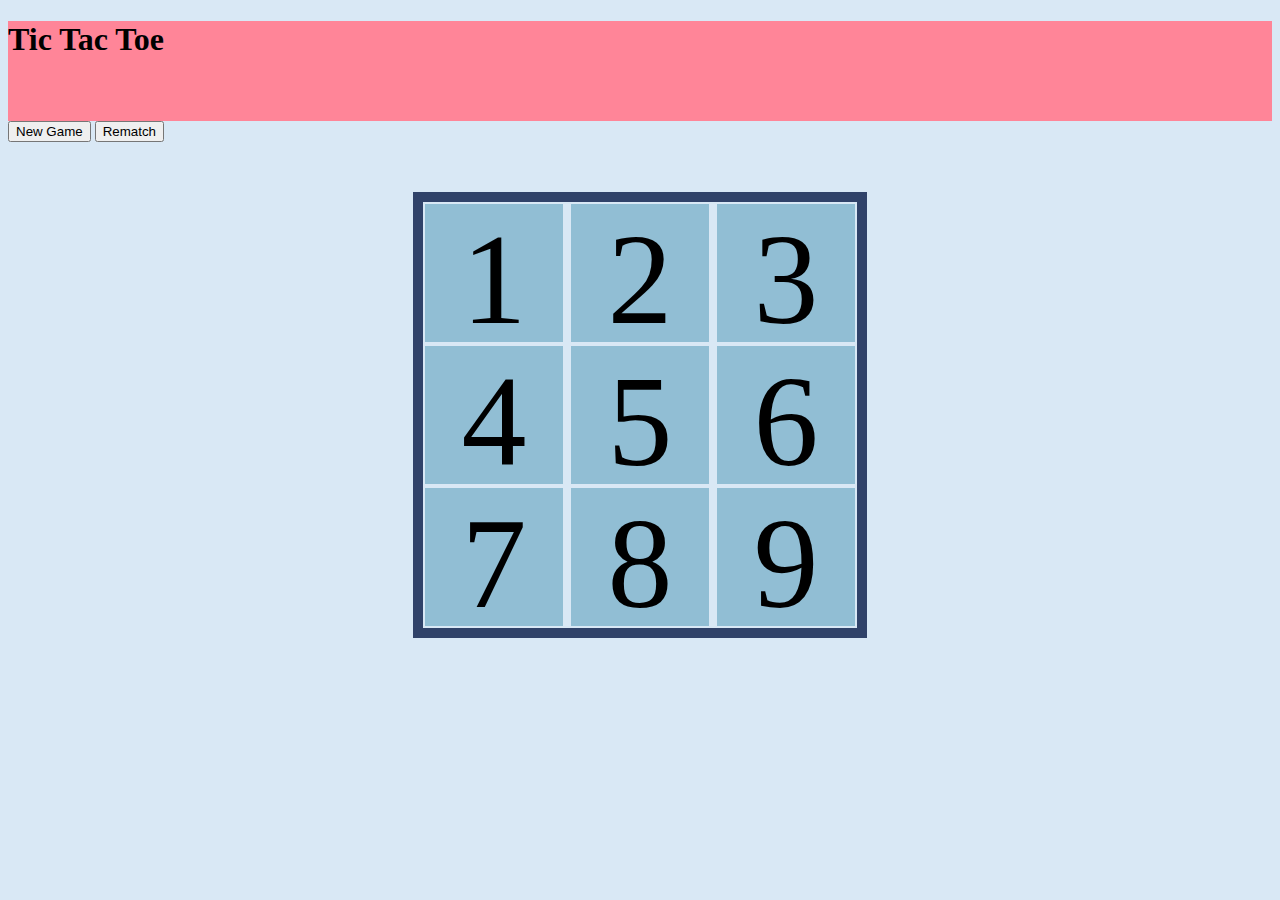
==== TicTacToe.html @ 14729aad "This is my first commit" ====
<!DOCTYPE html> 

<html>

<head>
	<link rel="stylesheet" type="text/css" href="style.css" />
</head>

<body>

<header>
	<h1>Tic Tac Toe</h1>
</header>

<input type="button" id="btn1" value="New Game" onclick="playNewGame()" />

<input type="button" id="btn2" value="Rematch" onclick="playRematch()" />

<div class="gameContainer">
		<div class="sqr" id="sqr1">1</div>
		<div class="sqr" id="sqr2">2</div>
		<div class="sqr" id="sqr3">3</div>
		<div class="clear"></div>

		<div class="sqr" id="sqr4">4</div>
		<div class="sqr" id="sqr5">5</div>
		<div class="sqr" id="sqr6">6</div>
		<div class="clear"></div>

		<div class="sqr" id="sqr7">7</div>
		<div class="sqr" id="sqr8">8</div>
		<div class="sqr" id="sqr9">9</div>
		<div class="clear"></div>

</div>

</body>

</html>
---- style.css ----
header {
	font: 50px, black, Helvetica;
	background-color: #FF8598;
	width: 100%;
	height: 100px;

}

h1 {
	font: 80px, black, Trebuchet;
}



.sqr {
	background-color: #91BED4;
	margin: 2px;
	width: 138px;
	height: 138px;
	text-align: center;
	display: inline-block;
	font-size: 130px;
}

.gameContainer {
	border: 10px solid #304269;
	width: 434px;
	height: auto;
	margin: 0 auto;
	margin: 50px auto 0 auto;
	position: relative;

}
body {
	background-color: #D9E8F5;
}


.style {clear:both;}

.row1 {
	display: inline-block;
}
.row2 {
	display: inline-block;
	
}
.row3 {
	display: inline-block;
	
}
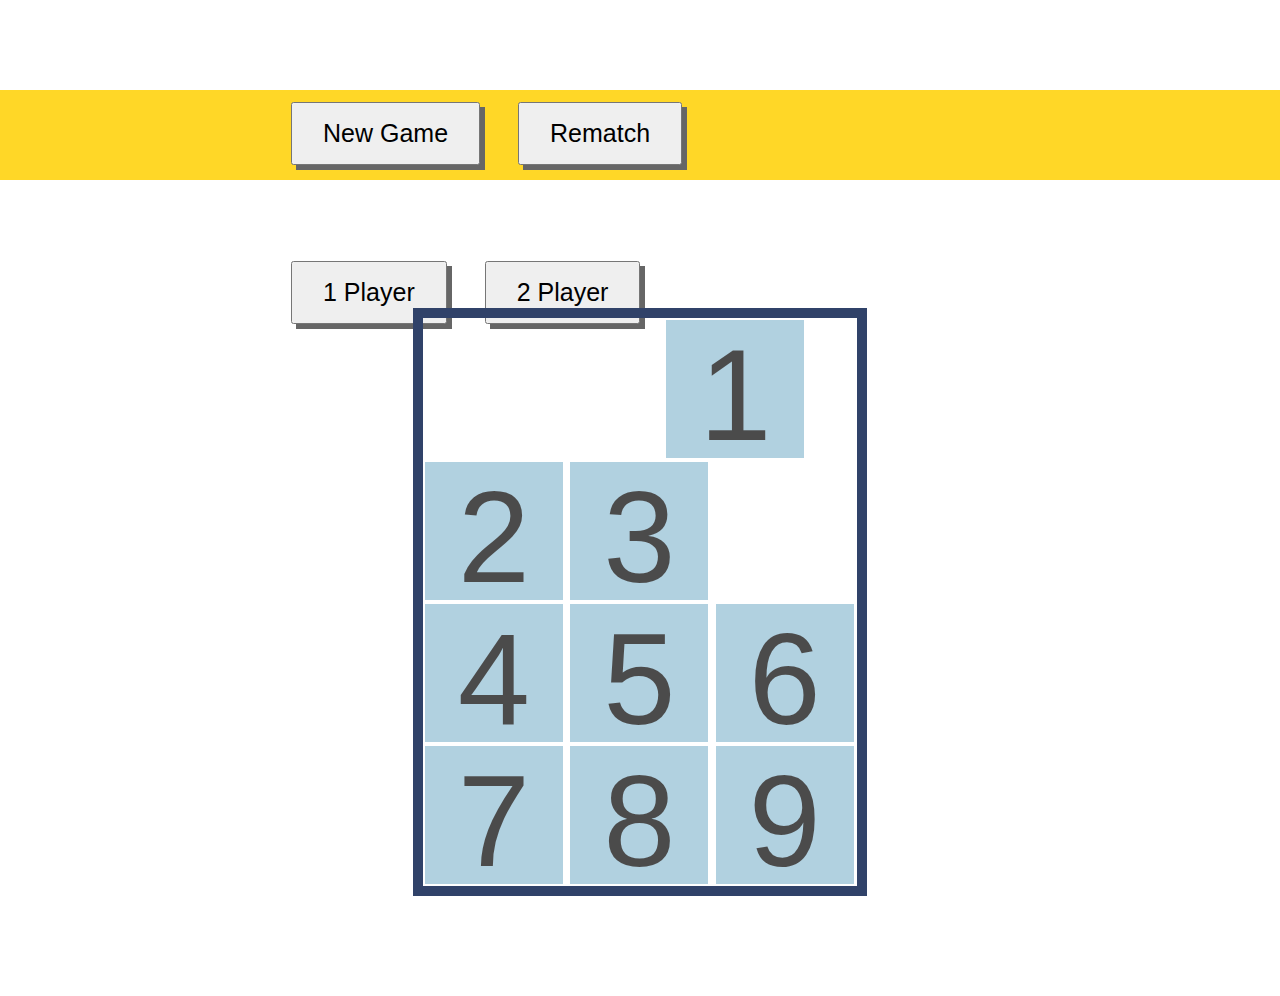
==== commit 6ad663b5: "This is a awesome commit." ====
--- a/TicTacToe.html
+++ b/TicTacToe.html
@@ -7,14 +7,18 @@
 </head>
 
 <body>
-
-<header>
-	<h1>Tic Tac Toe</h1>
-</header>
-
-<input type="button" id="btn1" value="New Game" onclick="playNewGame()" />
-
-<input type="button" id="btn2" value="Rematch" onclick="playRematch()" />
+<div id="header">
+	<div id="headerbox">
+        <ul>
+            <li><a href="index.html"><input type="button" id="btn1" value="New Game" onclick="playNewGame()" /></a></li>
+            <li><a href="index.html"><input type="button" id="btn1" value="Rematch" onclick="playNewGame()" /></a></li>
+            <li><a class="logo" href="index.html"></a></li>
+            <li><a href="index.html"><input type="button" id="btn2" value="1 Player" onclick="playRematch()" /></a></li>
+            <li><a href="index.html"><input type="button" id="btn1" value="2 Player" onclick="playNewGame()" /></a></li>
+        </ul>
+    </div>
+</div><!--end header-->
+<br></br>
 
 <div class="gameContainer">
 		<div class="sqr" id="sqr1">1</div>
--- a/style.css
+++ b/style.css
@@ -1,13 +1,74 @@
-header {
+#header {
 	font: 50px, black, Helvetica;
 	background-color: #FF8598;
 	width: 100%;
 	height: 100px;
+	margin: 0 auto;
 
 }
 
+#headerbox {
+	width: 750px;
+	height: auto;
+	margin: 0 auto;
+	position: relative;
+}
+
+/*#btn1 {
+	float: left;
+	margin: 0 auto;
+}
+#btn2 {
+	float: left;
+	margin: 0 auto;
+} */
+
+#btn1 {
+  color: black;
+  font-family: Helvetica, Arial, Sans-Serif;
+  font-size: 25px;
+  text-decoration: none;
+  position: relative;
+  padding: 15px 30px;
+  -webkit-box-shadow: 5px 5px 0 #666;
+  -moz-box-shadow: 5px 5px 0 #666;
+  -webkit-transition: all 0.3s ease;
+  -moz-transition: all 0.3s ease;
+  margin: 0 10px 0 0;
+}
+
+.btn1:hover {
+  -webkit-box-shadow: 0px 0px 0 #666;
+  -moz-box-shadow: 0px 0px 0 #666;
+  top: 5px;
+  left: 5px;
+}
+
+#btn2 {
+  color: black;
+  font-family: Helvetica, Arial, Sans-Serif;
+  font-size: 25px;
+  text-decoration: none;
+  position: relative;
+  padding: 15px 30px;
+  -webkit-box-shadow: 5px 5px 0 #666;
+  -moz-box-shadow: 5px 5px 0 #666;
+  -webkit-transition: all 0.3s ease;
+  -moz-transition: all 0.3s ease;
+  margin: 0 10px 0 0;
+}
+
+.btn2:hover {
+  -webkit-box-shadow: 0px 0px 0 #666;
+  -moz-box-shadow: 0px 0px 0 #666;
+  top: 5px;
+  left: 5px;
+}
+
+
 h1 {
 	font: 80px, black, Trebuchet;
+	text-align: center;
 }
 
 
@@ -20,6 +81,7 @@
 	text-align: center;
 	display: inline-block;
 	font-size: 130px;
+	opacity: .7;
 }
 
 .gameContainer {
@@ -27,12 +89,16 @@
 	width: 434px;
 	height: auto;
 	margin: 0 auto;
-	margin: 50px auto 0 auto;
+	margin: 100px auto 100px auto;
 	position: relative;
 
 }
-body {
-	background-color: #D9E8F5;
+html { 
+  background: url(http://cloud-media.com/wp-content/uploads/2013/06/cumulus_clouds_bw_cloud_anything_with_beautiful_mystifying_desktop_1440x900_hd-wallpaper-6485262.jpg) no-repeat center center fixed; 
+  -webkit-background-size: cover;
+  -moz-background-size: cover;
+  -o-background-size: cover;
+  background-size: cover;
 }
 
 
@@ -49,5 +115,65 @@
 	display: inline-block;
 	
 }
-	
 
+body {  
+    font-family:Helvetica, Arial, Century;
+    font-size:12px;
+    margin:0;
+    background: url('images/bluebg.jpg');
+    background-repeat:repeat-x;
+    background-position:top;
+    margin-top:90px;
+}
+
+
+#header {
+    background-color:#ffd727;
+    height:90px;
+    margin:0 auto;
+}
+
+
+#header ul {
+        margin:0 auto;
+        width:800px;
+        padding:12px;
+    list-style: none;
+}
+
+#header li {
+  float: left;
+  text-align: center;
+  font-size: 30px;
+  font-family: Trebuchet;
+}
+
+#header a {
+    padding:0 14px;
+    text-align:center;
+  	display:block;
+  	font-size: 30px;
+  	font-family: Trebuchet;    
+}    
+
+    
+#header ul li a.logo {
+    background: url("/Users/HoustonGolden/wdi/tictactoelogobeta123.png");
+    background-repeat:no-repeat;
+    height:220px;
+    display:block;
+    width:215px;
+    margin-top:-61px;
+    padding: 0;
+}
+
+.clearfix {
+  *zoom: 1;
+}
+
+.clearfix:after {
+     content: "";
+  clear: both;
+  display: table;
+}
+
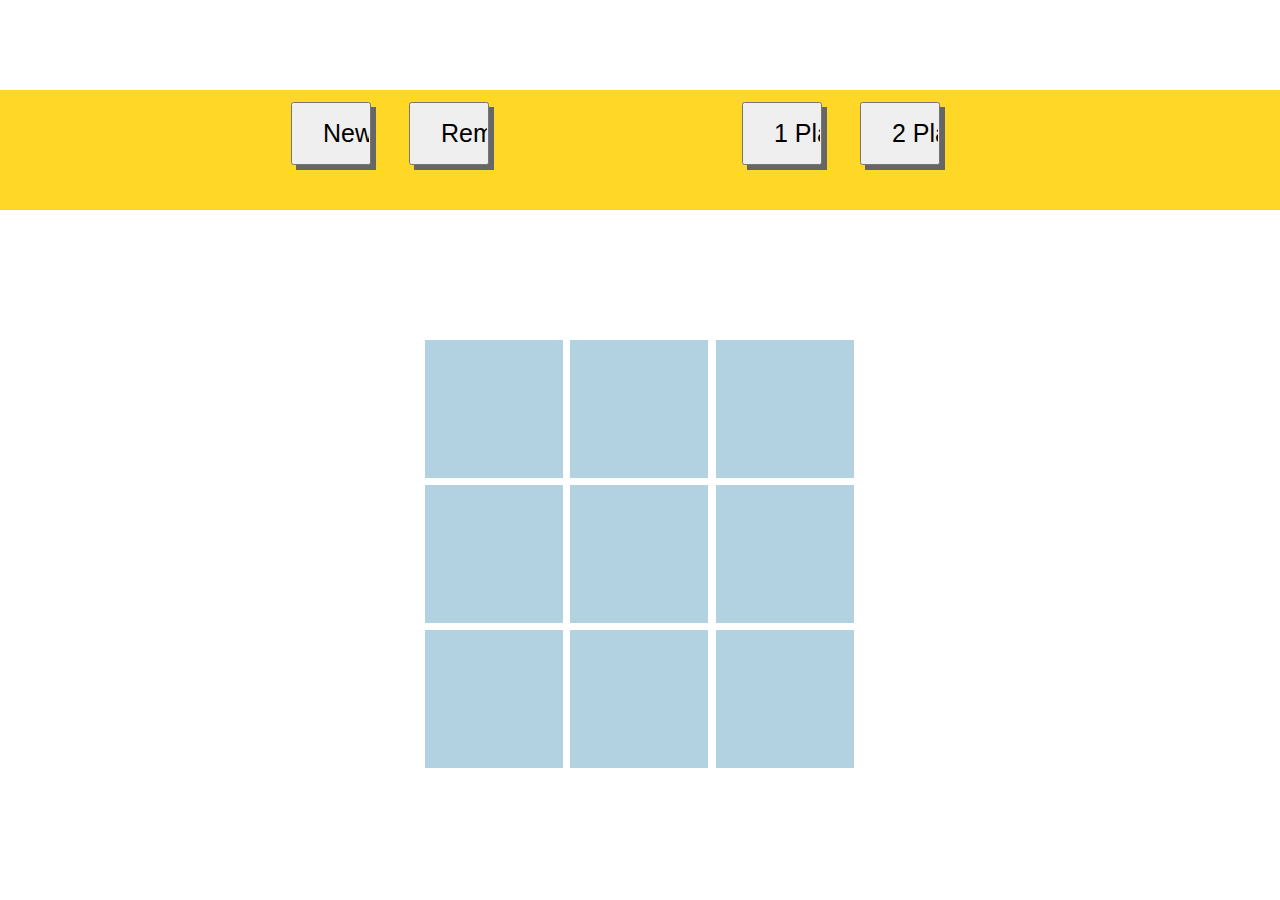
==== commit cccc621f: "Finished Tic Tac Toe game" ====
--- a/TicTacToe.html
+++ b/TicTacToe.html
@@ -4,36 +4,47 @@
 
 <head>
 	<link rel="stylesheet" type="text/css" href="style.css" />
+	<link rel="stylesheet" href="normalize.css" />
+	<script type="text/javascript" src="myScript.js"></script>
+	<meta name="viewport" content="width=device-width, initial-scale=1">
 </head>
 
 <body>
 <div id="header">
 	<div id="headerbox">
         <ul>
-            <li><a href="index.html"><input type="button" id="btn1" value="New Game" onclick="playNewGame()" /></a></li>
-            <li><a href="index.html"><input type="button" id="btn1" value="Rematch" onclick="playNewGame()" /></a></li>
+            <li><a href="index.html">
+            	<input type="button" id="btn1" value="New Game" onclick="strGame()" /></a>
+            </li>
+            <li><a href="index.html">
+            	<input type="button" id="btn1" value="Rematch" onclick="strGame()" /></a>
+            </li>
             <li><a class="logo" href="index.html"></a></li>
-            <li><a href="index.html"><input type="button" id="btn2" value="1 Player" onclick="playRematch()" /></a></li>
+            <li><a href="index.html">
+            	<input type="button" id="btn2" value="1 Player" onclick="playRematch()" /></a>
+            </li>
             <li><a href="index.html"><input type="button" id="btn1" value="2 Player" onclick="playNewGame()" /></a></li>
         </ul>
     </div>
 </div><!--end header-->
 <br></br>
 
+<div class="clear actionBox" id="g" onclick="playBox()"></div>
+
 <div class="gameContainer">
-		<div class="sqr" id="sqr1">1</div>
-		<div class="sqr" id="sqr2">2</div>
-		<div class="sqr" id="sqr3">3</div>
+		<div class="sqr" id="sqr1" onclick="playBox()"></div>
+		<div class="sqr" id="sqr2" onclick="playBox()"></div>
+		<div class="sqr" id="sqr3" onclick="playBox()"></div>
 		<div class="clear"></div>
 
-		<div class="sqr" id="sqr4">4</div>
-		<div class="sqr" id="sqr5">5</div>
-		<div class="sqr" id="sqr6">6</div>
+		<div class="sqr" id="sqr4" onclick="playBox()"></div>
+		<div class="sqr" id="sqr5" onclick="playBox()"></div>
+		<div class="sqr" id="sqr6" onclick="playBox()"></div>
 		<div class="clear"></div>
 
-		<div class="sqr" id="sqr7">7</div>
-		<div class="sqr" id="sqr8">8</div>
-		<div class="sqr" id="sqr9">9</div>
+		<div class="sqr" id="sqr7" onclick="playBox()"></div>
+		<div class="sqr" id="sqr8" onclick="playBox()"></div>
+		<div class="sqr" id="sqr9" onclick="playBox()"></div>
 		<div class="clear"></div>
 
 </div>
--- a/style.css
+++ b/style.css
@@ -3,14 +3,14 @@
 	background-color: #FF8598;
 	width: 100%;
 	height: 100px;
-	margin: 0 auto;
+	margin: 50px auto 50px auto;
 
 }
 
 #headerbox {
 	width: 750px;
 	height: auto;
-	margin: 0 auto;
+	margin: 50px auto 50px auto;
 	position: relative;
 }
 
@@ -25,11 +25,13 @@
 
 #btn1 {
   color: black;
+  width: 80px;
   font-family: Helvetica, Arial, Sans-Serif;
   font-size: 25px;
   text-decoration: none;
   position: relative;
   padding: 15px 30px;
+  a:hover: ;
   -webkit-box-shadow: 5px 5px 0 #666;
   -moz-box-shadow: 5px 5px 0 #666;
   -webkit-transition: all 0.3s ease;
@@ -40,12 +42,14 @@
 .btn1:hover {
   -webkit-box-shadow: 0px 0px 0 #666;
   -moz-box-shadow: 0px 0px 0 #666;
+  background-color: blue;
   top: 5px;
   left: 5px;
 }
 
 #btn2 {
   color: black;
+  width: 80px;
   font-family: Helvetica, Arial, Sans-Serif;
   font-size: 25px;
   text-decoration: none;
@@ -85,7 +89,6 @@
 }
 
 .gameContainer {
-	border: 10px solid #304269;
 	width: 434px;
 	height: auto;
 	margin: 0 auto;
@@ -93,6 +96,8 @@
 	position: relative;
 
 }
+
+
 html { 
   background: url(http://cloud-media.com/wp-content/uploads/2013/06/cumulus_clouds_bw_cloud_anything_with_beautiful_mystifying_desktop_1440x900_hd-wallpaper-6485262.jpg) no-repeat center center fixed; 
   -webkit-background-size: cover;
@@ -129,7 +134,7 @@
 
 #header {
     background-color:#ffd727;
-    height:90px;
+    height:120px;
     margin:0 auto;
 }
 
